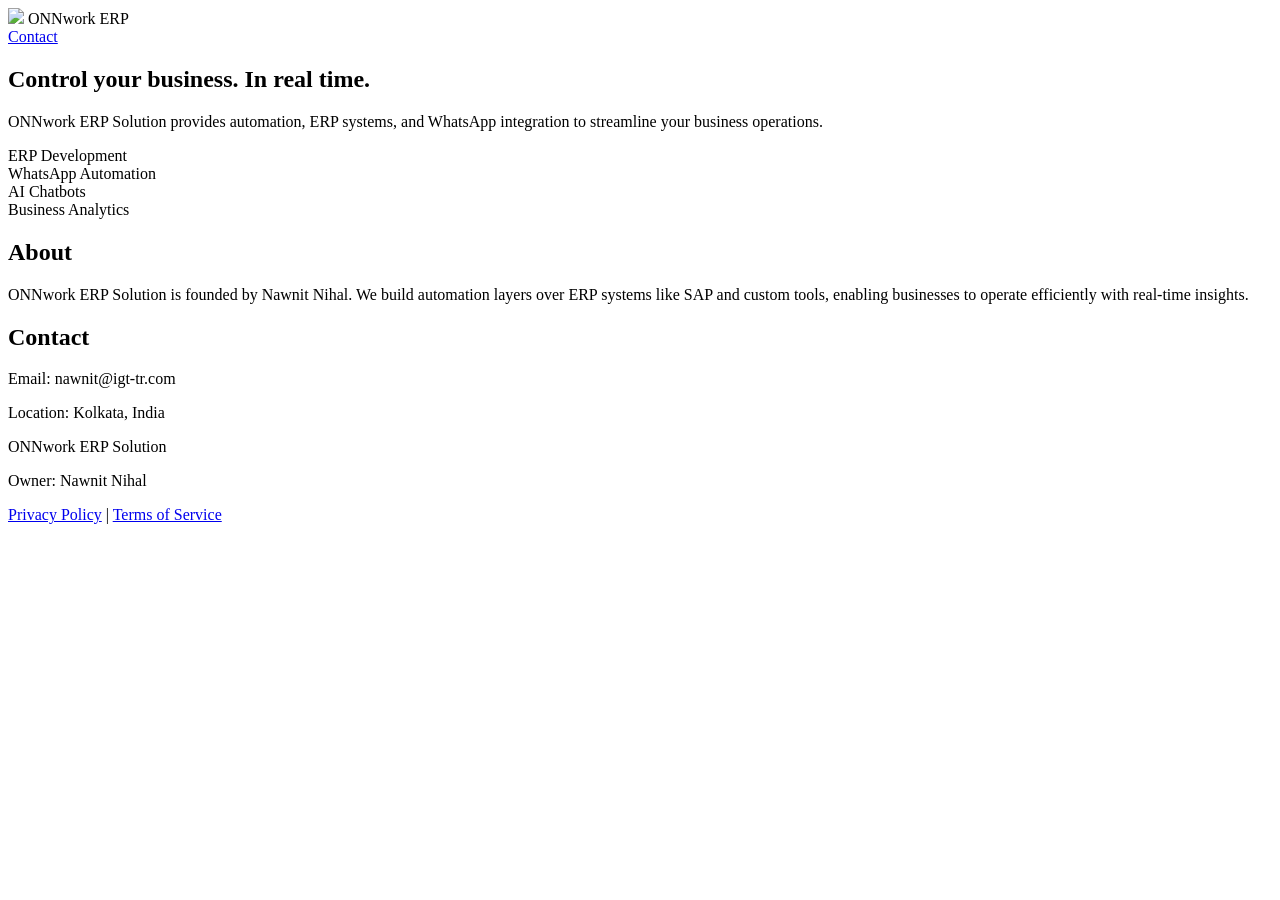
==== index.html @ db3647aa "Create index.html" ====
<!DOCTYPE html>
<html>
<head>
  <title>ONNwork ERP Solution</title>
  <meta name="viewport" content="width=device-width, initial-scale=1.0">
  <link rel="stylesheet" href="style.css">
</head>

<body>

<!-- HEADER -->
<div class="header">
  <div class="logo-section">
    <img src="logo.png" class="logo">
    <span>ONNwork ERP</span>
  </div>

  <div>
    <a href="mailto:nawnit@igt-tr.com" class="btn">Contact</a>
  </div>
</div>

<!-- HERO -->
<section class="hero">
  <h1>Control your business. In real time.</h1>
  <p>
    ONNwork ERP Solution provides automation, ERP systems, and WhatsApp integration
    to streamline your business operations.
  </p>
</section>

<!-- SERVICES -->
<section class="services">
  <div class="card">ERP Development</div>
  <div class="card">WhatsApp Automation</div>
  <div class="card">AI Chatbots</div>
  <div class="card">Business Analytics</div>
</section>

<!-- ABOUT -->
<section class="about">
  <h2>About</h2>
  <p>
    ONNwork ERP Solution is founded by Nawnit Nihal.
    We build automation layers over ERP systems like SAP and custom tools,
    enabling businesses to operate efficiently with real-time insights.
  </p>
</section>

<!-- CONTACT -->
<section class="contact">
  <h2>Contact</h2>
  <p>Email: nawnit@igt-tr.com</p>
  <p>Location: Kolkata, India</p>
</section>

<!-- FOOTER -->
<footer>
  <p>ONNwork ERP Solution</p>
  <p>Owner: Nawnit Nihal</p>

  <a href="privacy.html">Privacy Policy</a> |
  <a href="terms.html">Terms of Service</a>
</footer>

</body>
</html>
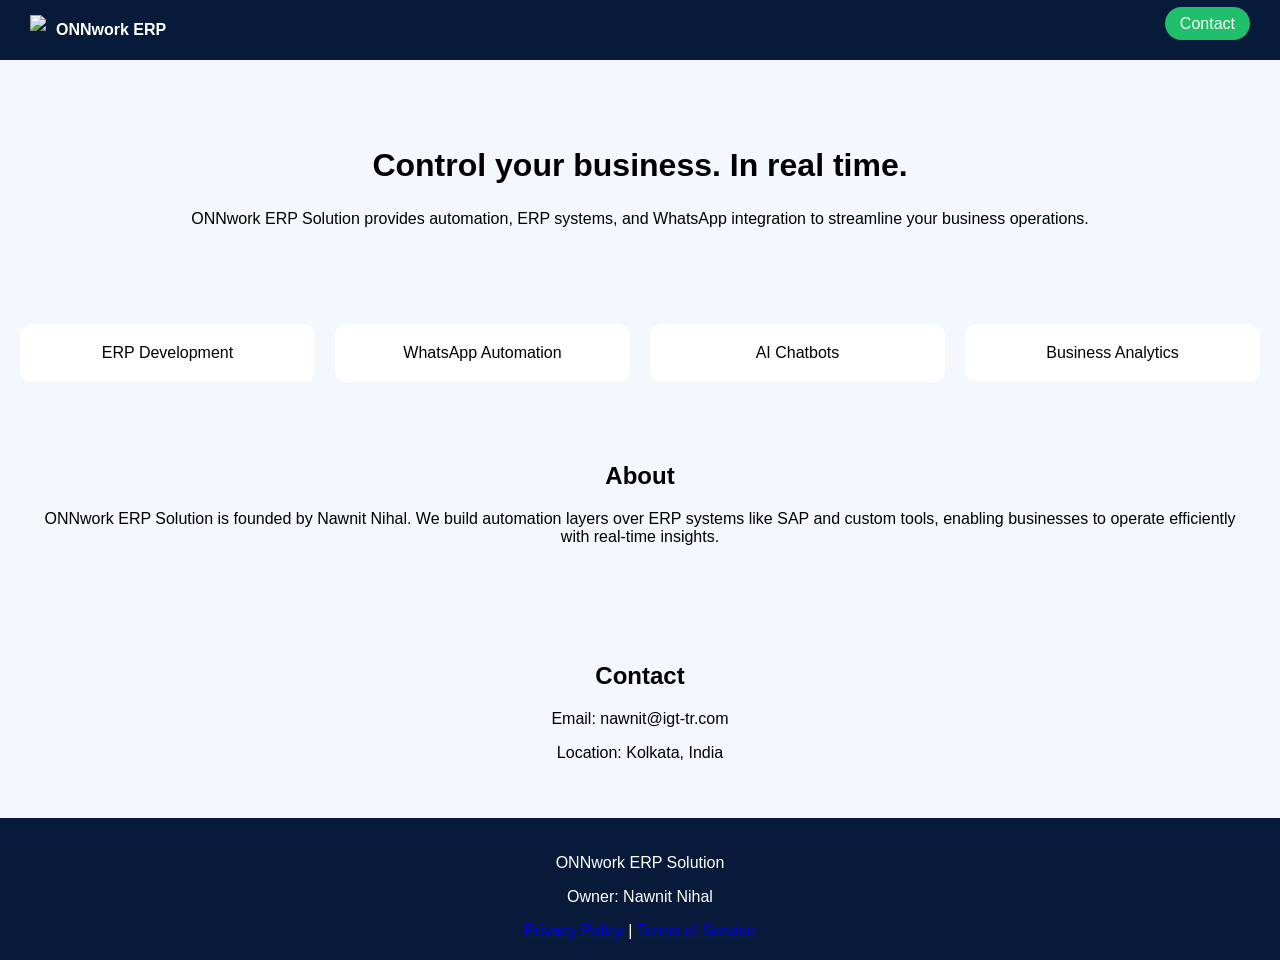
==== commit ae6fa891: "Update index.html" ====
--- a/index.html
+++ b/index.html
@@ -16,7 +16,7 @@
   </div>
 
   <div>
-    <a href="mailto:nawnit@igt-tr.com" class="btn">Contact</a>
+    <a href="mailto:nawnitnihal@gmail.com" class="btn">Contact</a>
   </div>
 </div>
 
--- a/style.css
+++ b/style.css
@@ -0,0 +1,72 @@
+body {
+  margin:0;
+  font-family: Arial;
+  background:#f5f7ff;
+}
+
+/* HEADER */
+.header {
+  display:flex;
+  justify-content:space-between;
+  padding:15px 30px;
+  background:#071a3a;
+  color:white;
+}
+
+.logo {
+  height:30px;
+}
+
+.logo-section {
+  display:flex;
+  align-items:center;
+  gap:10px;
+  font-weight:bold;
+}
+
+.btn {
+  background:#1fbf6b;
+  padding:8px 15px;
+  color:white;
+  text-decoration:none;
+  border-radius:20px;
+}
+
+/* HERO */
+.hero {
+  text-align:center;
+  padding:60px 20px;
+}
+
+.hero h1 {
+  font-size:32px;
+}
+
+/* SERVICES */
+.services {
+  display:grid;
+  grid-template-columns:repeat(auto-fit,minmax(200px,1fr));
+  gap:20px;
+  padding:20px;
+}
+
+.card {
+  background:white;
+  padding:20px;
+  text-align:center;
+  border-radius:12px;
+}
+
+/* SECTIONS */
+.about, .contact {
+  padding:40px;
+  text-align:center;
+}
+
+/* FOOTER */
+footer {
+  background:#071a3a;
+  color:white;
+  text-align:center;
+  padding:20px;
+}
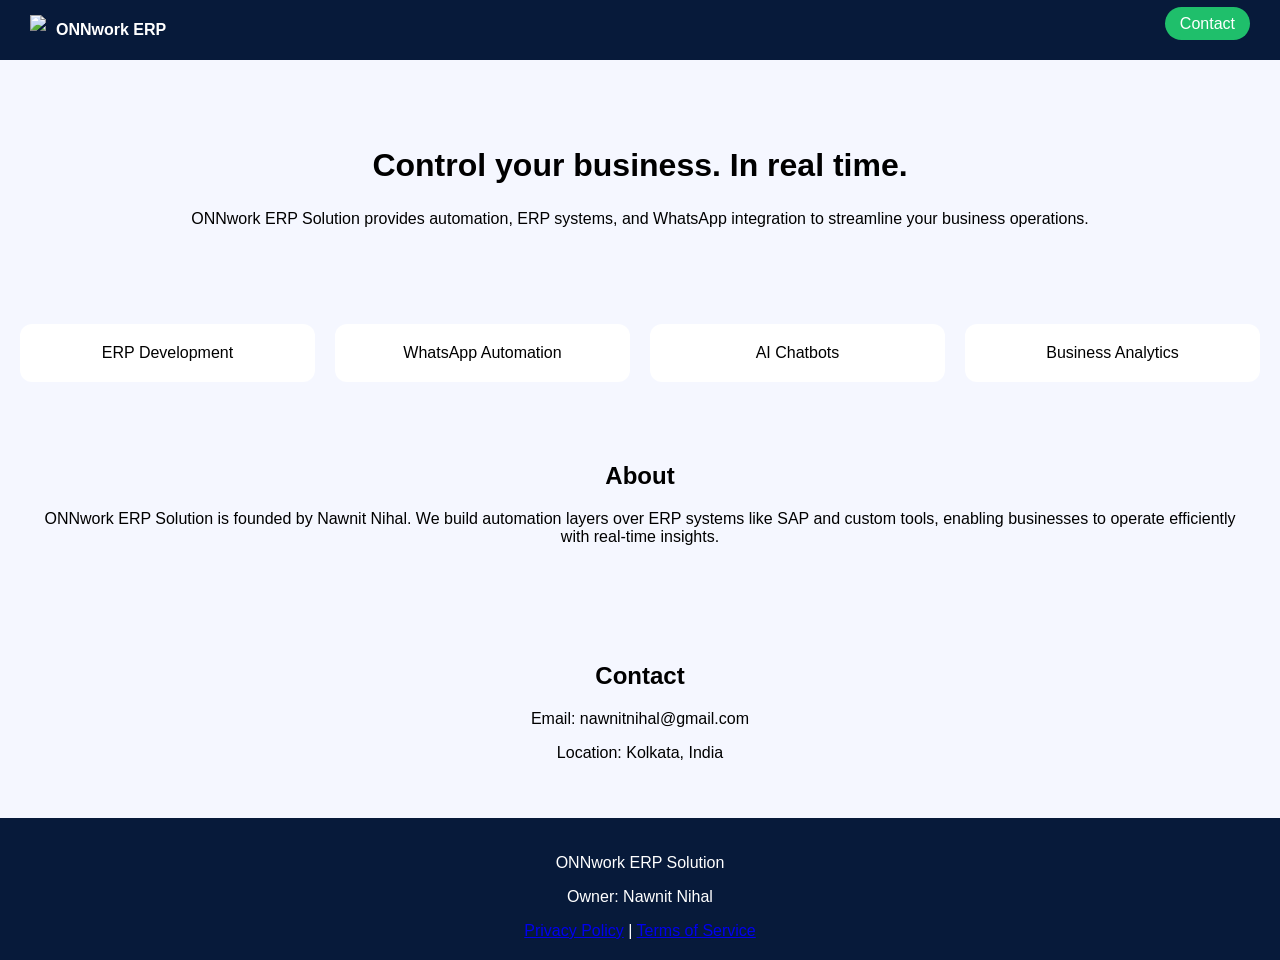
==== commit 2c694ab3: "Update index.html" ====
--- a/index.html
+++ b/index.html
@@ -50,7 +50,7 @@
 <!-- CONTACT -->
 <section class="contact">
   <h2>Contact</h2>
-  <p>Email: nawnit@igt-tr.com</p>
+  <p>Email: nawnitnihal@gmail.com</p>
   <p>Location: Kolkata, India</p>
 </section>
 
